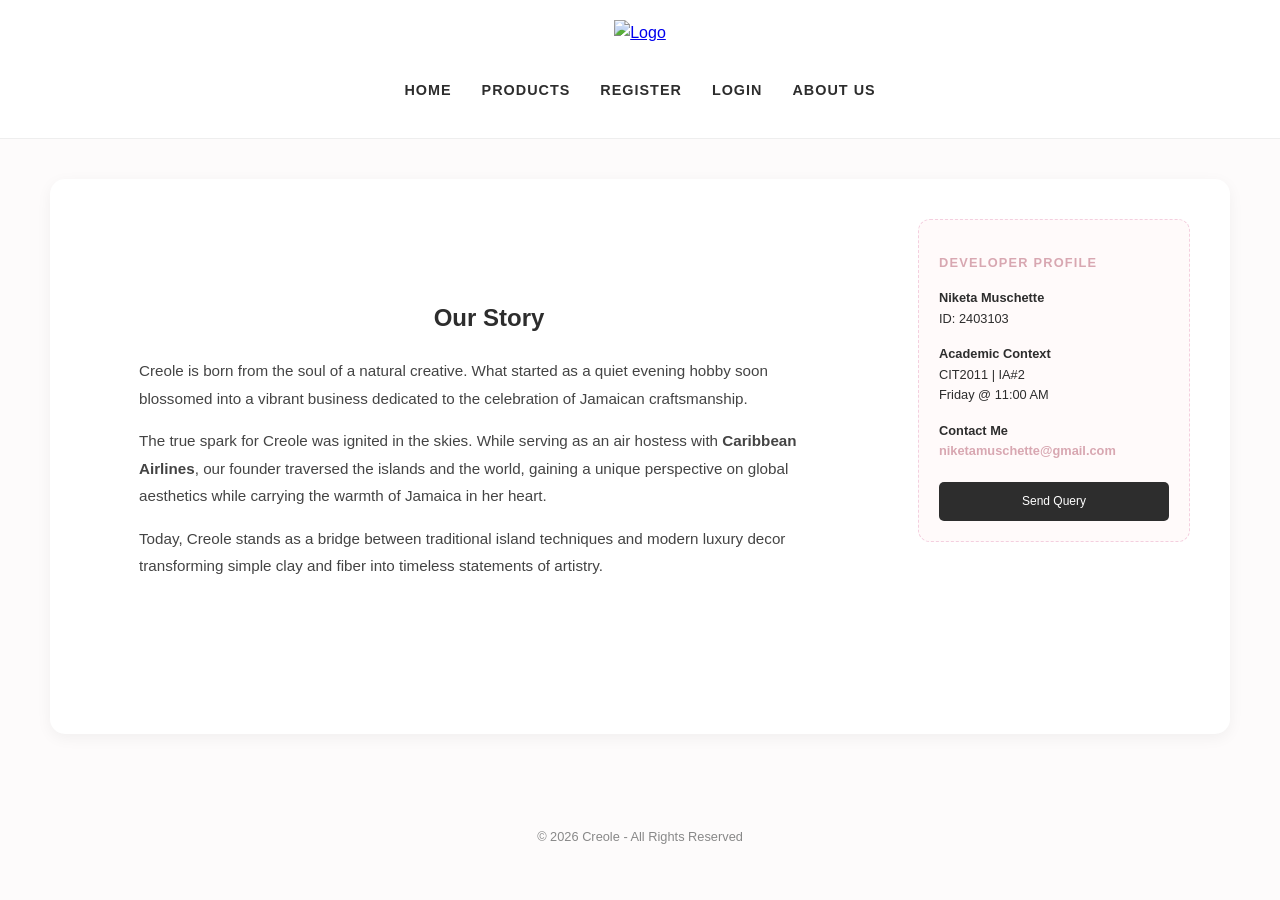
==== about.html @ 5fa245ca "Add files via upload" ====
<!DOCTYPE html>
<html lang="en">
<head>
    <meta charset="UTF-8">
    <title>About Us | Creole</title>
    <link rel="icon" type="image/jpeg" href="../Assets/creole.jpg">
    <link rel="stylesheet" href="../style.css">
    <style>
        .story-hero {
            position: relative;
            padding: 60px 40px;
            border-radius: 20px;
            overflow: hidden;
            color: #2d2d2d;
            margin-bottom: 40px;
            background-image: url('../Assets/creole.jpg'); 
            background-size: contain;
            background-repeat: no-repeat;
            background-position: center;
            background-color: #fff;
        }
        .story-hero::before {
            content: "";
            position: absolute;
            top: 0; left: 0; width: 100%; height: 100%;
            background: rgba(255, 255, 255, 0.92); 
            z-index: 1;
        }
        .story-content-inner { position: relative; z-index: 2; max-width: 700px; margin: 0 auto; }
        .about-grid { display: flex; gap: 30px; flex-wrap: wrap; }
        .dev-sidebar {
            flex: 0.7; min-width: 230px; background: #fffafa; padding: 20px;
            border-radius: 12px; border: 1px dashed #f4cfdf; font-size: 0.8rem; align-self: flex-start;
        }
        .dev-sidebar h3 { color: #d8a7b1; text-transform: uppercase; letter-spacing: 1.2px; font-size: 0.8rem; margin-bottom: 15px; }
        .story-text p { line-height: 1.8; margin-bottom: 15px; font-size: 0.95rem; color: #444; }
        .btn-small { display: block; background-color: #2d2d2d; color: white; padding: 10px; text-decoration: none; border-radius: 5px; text-align: center; font-size: 0.75rem; }
    </style>
</head>
<body>
    <header>
        <a href="index.html"><img src="../Assets/creole.jpg" alt="Logo" id="mainLogo"></a>
        <nav>
            <ul>
                <li><a href="index.html">Home</a></li>
                <li><a href="products.html">Products</a></li>
                <li><a href="registration.html">Register</a></li>
                <li><a href="login.html">Login</a></li>
                <li><a href="about.html">About Us</a></li>
            </ul>
        </nav>
    </header>

    <main class="container">
        <div class="about-grid">
            <div style="flex: 2.5;">
                <section class="story-hero">
                    <div class="story-content-inner">
                        <h2 style="text-align: center; margin-bottom: 20px;">Our Story</h2>
                        <div class="story-text">
                            <p>Creole is born from the soul of a natural creative. What started as a quiet evening hobby soon blossomed into a vibrant business dedicated to the celebration of Jamaican craftsmanship.</p>
                            <p>The true spark for Creole was ignited in the skies. While serving as an air hostess with <strong>Caribbean Airlines</strong>, our founder traversed the islands and the world, gaining a unique perspective on global aesthetics while carrying the warmth of Jamaica in her heart.</p>
                            <p>Today, Creole stands as a bridge between traditional island techniques and modern luxury decor transforming simple clay and fiber into timeless statements of artistry.</p>
                        </div>
                    </div>
                </section>
            </div>
            <aside class="dev-sidebar">
                <h3>Developer Profile</h3>
                <p><strong>Niketa Muschette</strong><br>ID: 2403103</p>
                <p style="margin-top:15px;"><strong>Academic Context</strong><br>CIT2011 | IA#2<br>Friday @ 11:00 AM</p>
                <p style="margin-top:15px;"><strong>Contact Me</strong><br>
                <a href="mailto:niketamuschette@gmail.com" style="color: #d8a7b1; text-decoration: none; font-weight: bold;">niketamuschette@gmail.com</a></p>
                <a href="mailto:niketamuschette@gmail.com" class="btn-small" style="margin-top: 20px;">Send Query</a>
            </aside>
        </div>
    </main>
    <footer><p>&copy; 2026 Creole - All Rights Reserved</p></footer>
</body>
</html>
---- style.css ----
/* IA#2: Global Styles for Creole Jamaican Artistry */
:root {
    --creole-pink: #f4cfdf;
    --creole-dark: #2d2d2d;
    --white: #ffffff;
    --gray: #f9f9f9;
}

body {
    font-family: 'Segoe UI', Tahoma, Geneva, Verdana, sans-serif;
    margin: 0;
    padding: 0;
    background-color: #fdfbfb;
    color: var(--creole-dark);
    line-height: 1.6;
}

header {
    background-color: var(--white);
    padding: 20px 0;
    text-align: center;
    border-bottom: 1px solid #eee;
}

#mainLogo {
    height: 80px;
    margin-bottom: 15px;
}

nav ul {
    list-style: none;
    padding: 0;
    display: flex;
    justify-content: center;
    gap: 30px;
}

nav a {
    text-decoration: none;
    color: var(--creole-dark);
    font-weight: 600;
    text-transform: uppercase;
    font-size: 0.9rem;
    letter-spacing: 1px;
}

.container {
    max-width: 1100px; /* Slightly wider for the product grid */
    margin: 40px auto;
    padding: 40px;
    background: var(--white);
    border-radius: 15px;
    box-shadow: 0 4px 15px rgba(0,0,0,0.05);
}

/* Modern Layout Elements */
.hero-image {
    width: 100%;
    height: 400px;
    object-fit: cover;
    border-radius: 15px;
    margin: 25px 0;
}

.split-layout {
    display: flex;
    flex-wrap: wrap;
    gap: 40px;
    align-items: center;
}

.split-col {
    flex: 1;
    min-width: 300px;
}

/* Product Grid System (Added for your items) */
.product-grid {
    display: grid;
    grid-template-columns: repeat(auto-fit, minmax(280px, 1fr));
    gap: 30px;
    margin-top: 30px;
}

.product-card {
    padding: 15px;
    border-radius: 15px;
    text-align: center;
    transition: 0.3s ease;
    border: 1px solid #f9f9f9;
}

.product-card:hover {
    transform: translateY(-5px);
    box-shadow: 0 10px 20px rgba(0,0,0,0.05);
}

.product-image {
    width: 100%;
    height: 280px;
    object-fit: cover;
    border-radius: 15px;
    margin-bottom: 15px;
}

.product-price {
    display: block;
    color: var(--creole-pink);
    font-size: 1.2rem;
    font-weight: bold;
    margin-bottom: 10px;
}

/* Buttons */
.btn {
    display: inline-block;
    background-color: var(--creole-dark);
    color: white;
    padding: 12px 30px;
    text-decoration: none;
    border-radius: 5px;
    transition: 0.3s;
    border: none;
    cursor: pointer;
    font-weight: 600;
}

.btn:hover {
    background-color: #555;
}

/* Forms (Login & Registration) */
.form-group {
    margin-bottom: 20px;
}

input {
    width: 100%;
    padding: 12px;
    border: 1px solid #ddd;
    border-radius: 5px;
    box-sizing: border-box;
    background: #fafafa;
}

footer {
    text-align: center;
    padding: 40px;
    font-size: 0.8rem;
    color: #888;
}
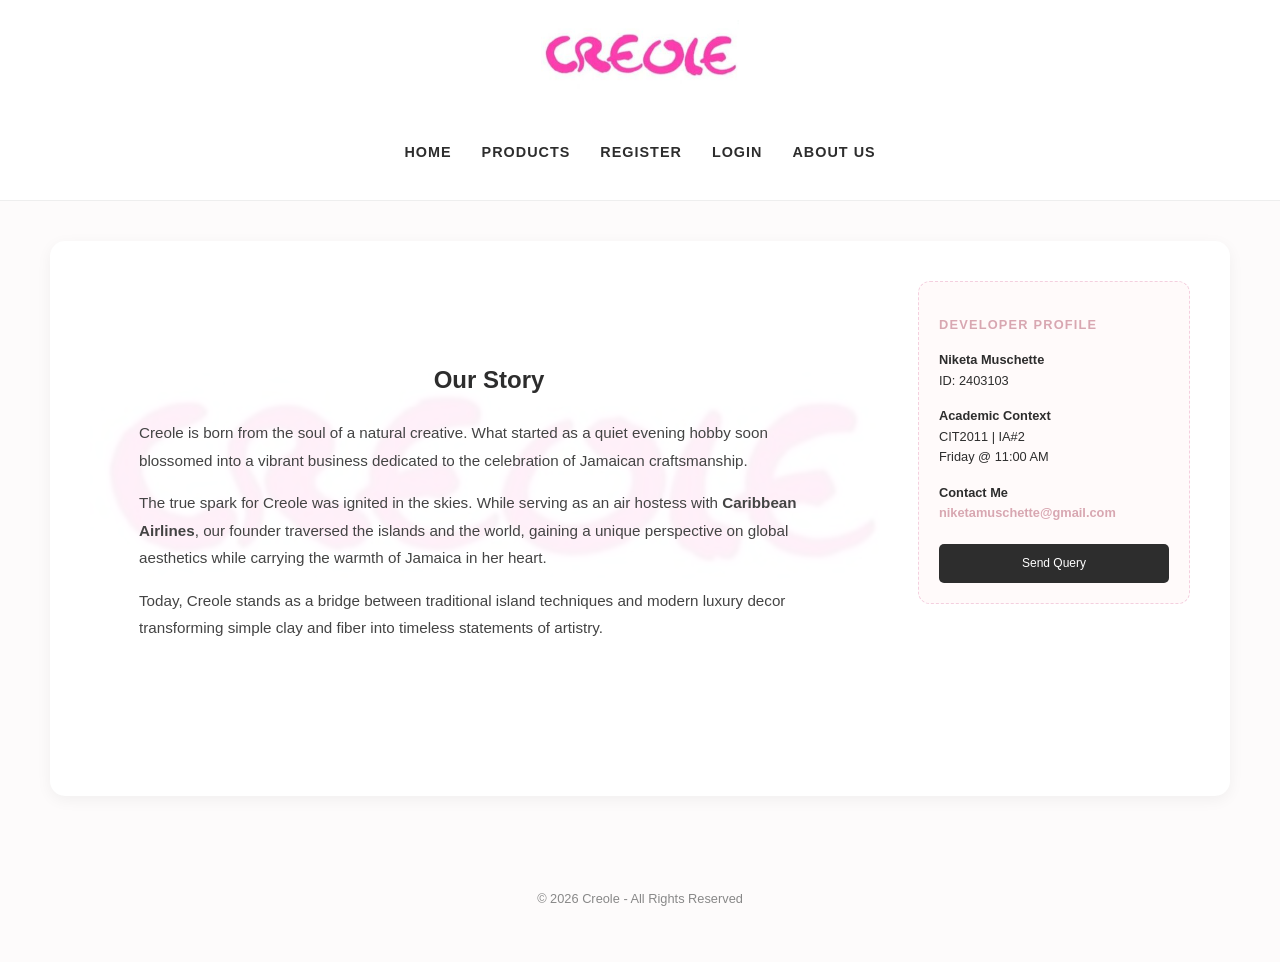
==== commit bc1f309b: "Update about.html" ====
--- a/about.html
+++ b/about.html
@@ -4,7 +4,7 @@
     <meta charset="UTF-8">
     <title>About Us | Creole</title>
     <link rel="icon" type="image/jpeg" href="../Assets/creole.jpg">
-    <link rel="stylesheet" href="../style.css">
+    <link rel="stylesheet" href="style.css">
     <style>
         .story-hero {
             position: relative;
@@ -77,4 +77,4 @@
     </main>
     <footer><p>&copy; 2026 Creole - All Rights Reserved</p></footer>
 </body>
-</html>+</html>
